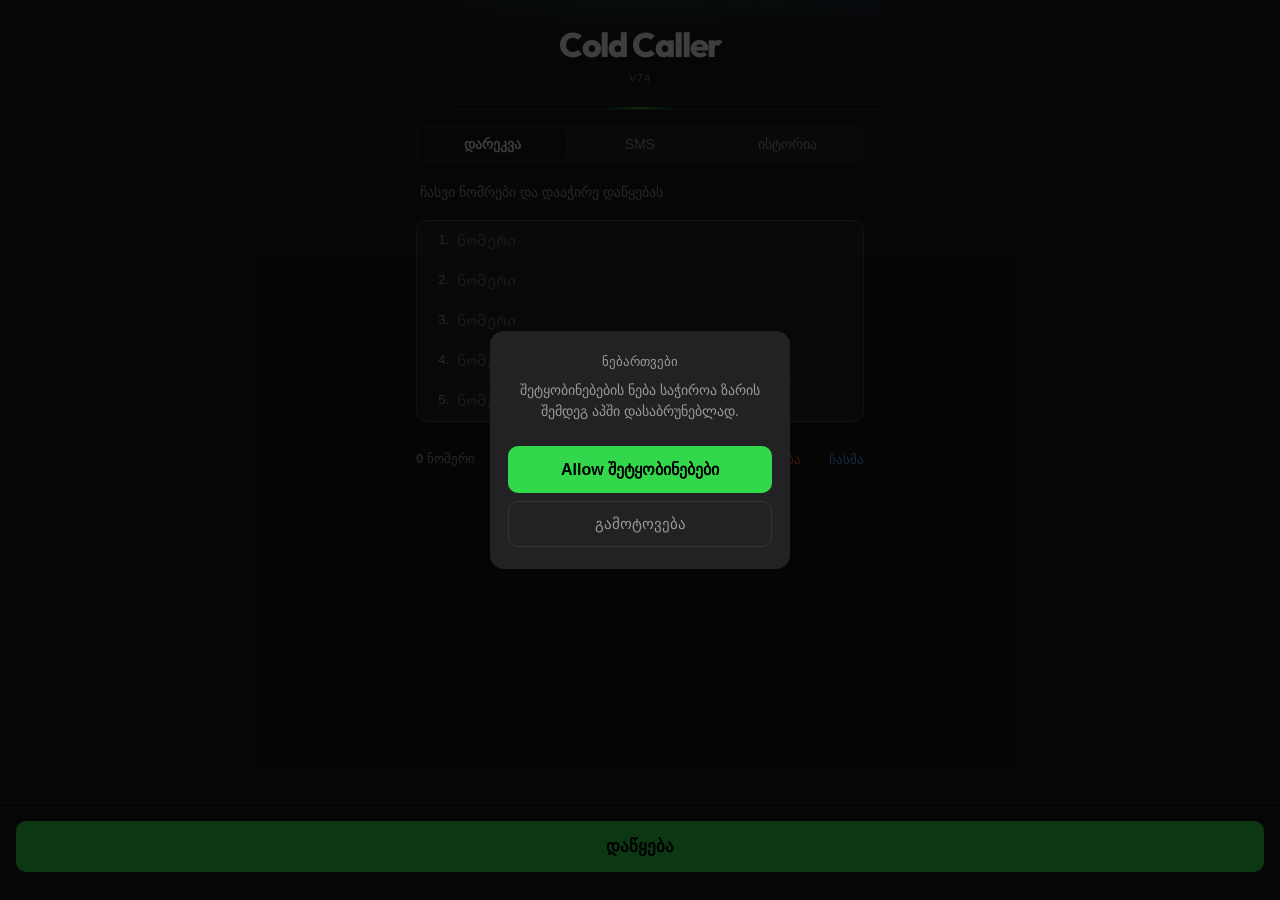
==== index.html @ 42d3f184 "deploy: c4eaaf5411cfa3db8a42b616a324d55dcad37cba" ====
<!DOCTYPE html>
<html lang="ka">
<head>
  <meta charset="UTF-8">
  <meta name="viewport" content="width=device-width, initial-scale=1, maximum-scale=1, user-scalable=no, viewport-fit=cover">
  <meta name="apple-mobile-web-app-capable" content="yes">
  <meta name="apple-mobile-web-app-status-bar-style" content="black-translucent">
  <meta name="apple-mobile-web-app-title" content="Cold Caller">
  <meta name="theme-color" content="#161618">
  <meta name="color-scheme" content="dark">
  <meta http-equiv="Cache-Control" content="no-cache, no-store, must-revalidate">
  <meta http-equiv="Pragma" content="no-cache">
  <meta http-equiv="Expires" content="0">
  <title>Cold Caller v74</title>
  <link rel="manifest" href="manifest.json">
  <link rel="apple-touch-icon" href="apple-touch-icon.png">
  <link rel="apple-touch-icon" sizes="180x180" href="icons/apple-touch-icon.png">
  <link rel="icon" type="image/png" sizes="192x192" href="icons/icon-192.png">
  <link rel="preconnect" href="https://fonts.googleapis.com">
  <link rel="preconnect" href="https://fonts.gstatic.com" crossorigin>
  <link href="https://fonts.googleapis.com/css2?family=Outfit:wght@600;700;800&display=swap" rel="stylesheet">
  <script>
    /* ავტო-განახლება: version.json-ს ამოწმებს, ახალი რომ არის — თავიდან ტვირთავს */
    window.__CC_VER = '74';
    (function () {
      function go(v) {
        try {
          var once = 'cc_tried_' + v;
          if (sessionStorage.getItem(once)) return;
          sessionStorage.setItem(once, '1');
          localStorage.setItem('cc_app_ver', v);
        } catch (e) {}
        var u = new URL(location.href);
        u.searchParams.set('v', v);
        u.searchParams.set('_', String(Date.now()));
        location.replace(u.pathname + u.search + u.hash);
      }
      function check() {
        fetch('version.json?_=' + Date.now(), { cache: 'no-store' })
          .then(function (r) { return r.json(); })
          .then(function (d) {
            if (!d || !d.v) return;
            if (d.v !== window.__CC_VER) {
              go(d.v);
              return;
            }
            try { localStorage.setItem('cc_app_ver', d.v); } catch (e) {}
            try {
              var u = new URL(location.href);
              if (u.searchParams.get('v') !== d.v) {
                u.searchParams.set('v', d.v);
                history.replaceState(null, '', u.pathname + u.search + u.hash);
              }
            } catch (e) {}
          })
          .catch(function () {});
      }
      check();
      document.addEventListener('visibilitychange', function () {
        if (document.visibilityState === 'visible') check();
      });
    })();
  </script>
  <style>
    * { box-sizing: border-box; margin: 0; padding: 0; -webkit-tap-highlight-color: transparent; }
    :root {
      --bg: #161618;
      --surface: #222224;
      --line: #333;
      --text: #ececec;
      --dim: #999;
      --blue: #4d9fff;
      --green: #32d74b;
      --red: #ff453a;
      --bar: 80px;
    }
    body {
      font-family: -apple-system, sans-serif;
      background: var(--bg);
      color: var(--text);
      font-size: 16px;
      line-height: 1.45;
      min-height: 100dvh;
    }
    .app {
      max-width: 480px;
      margin: 0 auto;
      min-height: 100dvh;
      display: flex;
      flex-direction: column;
      padding-top: env(safe-area-inset-top);
      padding-bottom: calc(var(--bar) + env(safe-area-inset-bottom) + 48px);
    }

    .brand {
      position: relative;
      overflow: hidden;
      margin: 0 0 14px;
      padding: 26px 20px 20px;
      text-align: center;
      background:
        radial-gradient(90% 70% at 50% -10%, rgba(50, 215, 75, 0.18), transparent 58%),
        radial-gradient(70% 50% at 100% 0%, rgba(77, 159, 255, 0.10), transparent 50%),
        linear-gradient(180deg, #1a1c20 0%, #161618 100%);
      border-bottom: 1px solid rgba(255, 255, 255, 0.06);
    }
    .brand::after {
      content: "";
      position: absolute;
      left: 50%;
      bottom: 0;
      width: 72px;
      height: 2px;
      transform: translateX(-50%);
      border-radius: 2px;
      background: linear-gradient(90deg, transparent, var(--green), transparent);
      opacity: 0.85;
    }
    .brand h1 {
      position: relative;
      z-index: 1;
      margin: 0;
      padding: 0;
      border: none;
      background: none;
      border-radius: 0;
      font-family: "Outfit", -apple-system, sans-serif;
      font-size: clamp(28px, 8vw, 34px);
      font-weight: 800;
      letter-spacing: -0.04em;
      line-height: 1.1;
      color: #f4f6f5;
    }
    .brand .ver {
      display: inline-block;
      margin-top: 8px;
      font-size: 11px;
      font-weight: 500;
      letter-spacing: 0.08em;
      text-transform: uppercase;
      color: rgba(236, 236, 236, 0.45);
    }

    .tabs {
      display: flex;
      margin: 0 16px 12px;
      background: var(--surface);
      border-radius: 10px;
      padding: 3px;
    }
    .tabs button {
      flex: 1;
      border: none;
      background: none;
      color: var(--dim);
      font-size: 14px;
      font-family: inherit;
      padding: 9px 4px;
      border-radius: 8px;
    }
    .tabs button.on {
      background: var(--bg);
      color: var(--text);
      font-weight: 600;
    }

    .body {
      flex: 1;
      padding: 0 16px;
      overflow-y: auto;
    }
    .page { display: none; }
    .page.on { display: block; }

    #status {
      font-size: 14px;
      color: var(--dim);
      padding: 6px 4px 10px;
      margin-bottom: 8px;
      min-height: auto;
    }
    #status.work { color: var(--green); }
    #ios-note { display: none !important; }

    textarea, input {
      width: 100%;
      background: var(--surface);
      border: 1.5px solid #4a4a50;
      border-radius: 10px;
      padding: 14px;
      color: var(--text);
      font-size: 16px;
      font-family: inherit;
    }
    textarea {
      min-height: 160px;
      line-height: 1.5;
      resize: vertical;
    }
    textarea:disabled { opacity: 0.55; }
    textarea::placeholder, input::placeholder { color: #666; }
    input:not(.num-inp) { margin-bottom: 10px; }

    .num-list {
      background: var(--surface);
      border: 1.5px solid #4a4a50;
      border-radius: 10px;
      overflow: hidden;
      margin-bottom: 16px;
    }
    .num-row {
      display: flex;
      align-items: center;
      gap: 8px;
      padding: 0 10px;
      border-bottom: 1px solid #333;
      min-height: 40px;
    }
    .num-row:last-child { border-bottom: none; }
    .num-row.on { background: #1a2a3a; border-left: 3px solid var(--blue); padding-left: 7px; }
    .num-row:focus-within {
      background: #1a2a3a;
      border-left: 3px solid var(--blue);
      padding-left: 7px;
    }
    .num-list.running .num-row { cursor: pointer; }
    .num-list.running .num-row .num-inp { pointer-events: none; }
    .num-row.called .num-inp {
      text-decoration: underline;
      text-underline-offset: 3px;
    }
    .num-mark {
      flex-shrink: 0;
      width: 22px;
      font-size: 14px;
      text-align: center;
      color: var(--dim);
    }
    .num-row.called .num-mark { color: var(--green); }
    .num-row.on .num-mark { color: var(--blue); }
    .num-row-actions {
      display: none;
      flex-shrink: 0;
      gap: 4px;
      align-items: center;
    }
    .num-row.called .num-row-actions { display: flex; }
    .num-row-actions button {
      border: none;
      border-radius: 6px;
      padding: 5px 8px;
      font-size: 11px;
      font-family: inherit;
      font-weight: 600;
      color: #fff;
      background: var(--blue);
      line-height: 1.2;
    }
    .num-row-actions button.row-wa {
      background: #25d366;
    }
    .num-row-actions button:disabled {
      opacity: 0.45;
    }
    .num-lbl {
      flex-shrink: 0;
      width: 22px;
      font-size: 13px;
      color: var(--dim);
      text-align: right;
    }
    .num-inp {
      flex: 1;
      border: none !important;
      background: transparent !important;
      padding: 10px 0 !important;
      margin: 0 !important;
      font-size: 16px;
      border-radius: 0 !important;
      font-family: ui-monospace, "SF Mono", "Menlo", "Cascadia Mono", "Roboto Mono", monospace;
      font-variant-numeric: tabular-nums;
      letter-spacing: 0.02em;
      min-width: 0;
    }
    .num-inp:disabled { opacity: 0.55; }
    .num-inp:focus { outline: none; }
    .num-inp.tap-dial {
      caret-color: transparent;
    }

    .tools {
      display: flex;
      justify-content: space-between;
      align-items: center;
      margin: 10px 0 0;
      font-size: 13px;
      color: var(--dim);
    }
    #p-dial .tools {
      margin: 0 0 40px;
      padding: 8px 0 4px;
    }
    .tools .tool-btns {
      display: flex;
      align-items: center;
      gap: 28px;
    }
    .tools .tool-btns button {
      background: none;
      border: none;
      color: var(--blue);
      font-size: 13px;
      font-family: inherit;
      padding: 6px 0;
    }
    .tools .tool-btns button.red { color: var(--red); }

    .row {
      display: flex;
      justify-content: space-between;
      align-items: center;
      padding: 14px 0;
      border-bottom: 1px solid var(--line);
      gap: 12px;
    }
    .row:last-child { border-bottom: none; }
    .row b { font-size: 15px; display: block; margin-bottom: 2px; }
    .row small { font-size: 13px; color: var(--dim); }
    .row button {
      flex-shrink: 0;
      background: var(--blue);
      color: #fff;
      border: none;
      border-radius: 8px;
      padding: 9px 14px;
      font-size: 14px;
      font-family: inherit;
    }

    .sms-hint {
      font-size: 13px;
      color: var(--dim);
      margin: 10px 0 12px;
      line-height: 1.4;
    }
    .sms-card {
      background: var(--surface);
      border: 1.5px solid #4a4a50;
      border-radius: 12px;
      padding: 14px;
      margin-bottom: 12px;
    }
    .sms-card h3 {
      font-size: 14px;
      font-weight: 600;
      margin-bottom: 10px;
      color: var(--text);
      padding-bottom: 8px;
      border-bottom: 1px solid #3a3a40;
    }
    .sms-text {
      font-size: 15px;
      line-height: 1.5;
      color: var(--text);
      background: var(--bg);
      border: 1px solid #4a4a50;
      border-radius: 10px;
      padding: 12px;
      margin-bottom: 12px;
      white-space: pre-wrap;
      word-break: break-word;
    }
    .sms-card button {
      width: 100%;
      padding: 12px;
      border: 1px solid #3a7fd4;
      border-radius: 10px;
      background: var(--blue);
      color: #fff;
      font-size: 15px;
      font-weight: 600;
      font-family: inherit;
    }
    .sms-text.long { max-height: 220px; overflow-y: auto; font-size: 14px; }

    .lang-pick {
      display: flex;
      gap: 6px;
      margin-bottom: 10px;
    }
    .lang-pick button {
      flex: 1;
      padding: 8px 4px;
      border: 1px solid #4a4a50;
      border-radius: 8px;
      background: var(--bg);
      color: var(--dim);
      font-size: 12px;
      font-family: inherit;
    }
    .lang-pick button.on {
      border-color: var(--blue);
      color: var(--text);
      background: #1a2a3a;
    }
    .send-row {
      display: flex;
      gap: 8px;
    }
    .send-row button { flex: 1; }
    .btn-wa {
      background: #25d366 !important;
      border-color: #1faa52 !important;
      color: #fff !important;
    }

    .offer-fields { margin-bottom: 12px; }
    .field-label {
      font-size: 12px;
      color: var(--dim);
      margin: 10px 0 6px;
      display: block;
    }
    .field-label:first-child { margin-top: 0; }
    .offer-fields input.field-inp {
      width: 100%;
      margin-bottom: 0;
      padding: 10px 12px;
      font-size: 15px;
    }
    .lim-pick {
      display: flex;
      flex-wrap: wrap;
      gap: 6px;
    }
    .lim-pick button {
      padding: 8px 10px;
      border: 1px solid #4a4a50;
      border-radius: 8px;
      background: var(--bg);
      color: var(--dim);
      font-size: 13px;
      font-family: inherit;
    }
    .lim-pick button.on {
      border-color: var(--blue);
      color: var(--text);
      background: #1a2a3a;
    }

    .hist {
      display: flex;
      align-items: center;
      gap: 10px;
      padding: 12px 0;
      border-bottom: 1px solid var(--line);
      font-size: 15px;
    }
    .hist-info { flex: 1; min-width: 0; }
    .hist-info .hist-num {
      font-family: ui-monospace, "SF Mono", "Menlo", "Cascadia Mono", "Roboto Mono", monospace;
      font-variant-numeric: tabular-nums;
    }
    .hist span.hist-time { display: block; font-size: 13px; color: var(--dim); margin-top: 2px; }
    .hist-actions {
      display: flex;
      flex-shrink: 0;
      gap: 4px;
    }
    .hist-actions button {
      border: none;
      border-radius: 6px;
      padding: 5px 8px;
      font-size: 11px;
      font-family: inherit;
      font-weight: 600;
      color: #fff;
      background: var(--blue);
      line-height: 1.2;
    }
    .hist-actions button.row-wa { background: #25d366; }
    .empty { text-align: center; color: var(--dim); padding: 40px 0; font-size: 14px; }

    .bar {
      position: fixed;
      left: 0; right: 0; bottom: env(safe-area-inset-bottom);
      padding: 18px 16px 28px;
      background: var(--bg);
      border-top: 1px solid var(--line);
    }
    .bar .go {
      width: 100%;
      padding: 15px;
      border: none;
      border-radius: 10px;
      background: var(--green);
      color: #000;
      font-size: 17px;
      font-weight: 600;
      font-family: inherit;
    }
    .bar .stop {
      width: 100%;
      padding: 14px;
      border: 1px solid var(--red);
      border-radius: 10px;
      background: transparent;
      color: var(--red);
      font-size: 16px;
      font-family: inherit;
    }

    .overlay {
      position: fixed; inset: 0;
      background: rgba(0,0,0,.75);
      display: flex; align-items: center; justify-content: center;
      padding: 16px; z-index: 10000;
    }
    .box {
      background: var(--surface);
      border-radius: 14px;
      padding: 22px 18px;
      width: 100%; max-width: 300px;
      text-align: center;
    }
    .box .lbl { font-size: 13px; color: var(--dim); }
    .box .num { font-size: 21px; font-weight: 700; margin: 8px 0 18px; }
    .box .go {
      width: 100%;
      margin-top: 8px;
      padding: 14px;
      border: none;
      border-radius: 10px;
      background: var(--green);
      color: #000;
      font-size: 16px;
      font-weight: 600;
      font-family: inherit;
    }
    .box .tpl-btn {
      width: 100%;
      margin-top: 8px;
      padding: 13px 12px;
      border: 1.5px solid #4a4a50;
      border-radius: 10px;
      background: var(--bg);
      color: var(--text);
      font-size: 14px;
      font-family: inherit;
      text-align: left;
    }
    .box .tpl-btn small {
      display: block;
      margin-top: 4px;
      font-size: 12px;
      color: var(--dim);
    }
    .box.tpl-picker {
      max-height: 80vh;
      overflow-y: auto;
      text-align: left;
    }
    .box.tpl-picker .num { text-align: center; font-size: 18px; margin: 6px 0 4px; }
    .box.tpl-picker .lbl { text-align: center; }
    .box.tpl-picker .channel {
      text-align: center;
      font-size: 13px;
      color: var(--blue);
      margin-bottom: 8px;
    }
    .box .go.btn-sms { background: var(--blue); color: #fff; }
    .box .go.btn-wa { background: #25d366; color: #fff; }
    .box .skip { width: 100%; margin-top: 8px; padding: 13px; border: 1px solid var(--line); border-radius: 10px; background: none; color: var(--dim); font-size: 15px; font-family: inherit; }
    .box p { font-size: 14px; color: var(--dim); margin: 8px 0 16px; line-height: 1.5; }
    .box-wide { max-width: 340px; text-align: left; }
    .box-wide .num { text-align: center; }
    .send-modal-inner { width: 100%; max-width: 420px; }
    .send-confirm-card { margin-bottom: 0; }
    .send-ask {
      font-size: 14px;
      color: var(--dim);
      margin: 0 0 12px;
      padding-bottom: 10px;
      border-bottom: 1px solid #3a3a40;
    }
    .send-to {
      font-size: 17px;
      font-weight: 700;
      padding: 12px;
      background: var(--bg);
      border: 1px solid #4a4a50;
      border-radius: 10px;
      margin-bottom: 10px;
      text-align: center;
      word-break: break-all;
    }
    .send-to.missing { color: var(--red); font-weight: 600; font-size: 15px; }
    .send-confirm-card .sms-text { margin-bottom: 12px; max-height: 260px; overflow-y: auto; }
    .send-confirm-card .send-row button {
      flex: 1;
      padding: 12px;
      border-radius: 10px;
      font-size: 15px;
      font-weight: 600;
      font-family: inherit;
      border: 1px solid #3a7fd4;
      background: var(--blue);
      color: #fff;
    }
    .send-confirm-card .btn-no {
      background: var(--bg) !important;
      border: 1px solid #4a4a50 !important;
      color: var(--dim) !important;
    }
    .send-confirm-card .send-row .btn-wa {
      background: #25d366 !important;
      border-color: #1faa52 !important;
    }
    .hide { display: none !important; }
  </style>
</head>
<body>
  <div class="app">
    <header class="brand">
      <h1>Cold Caller</h1>
      <div class="ver">v74</div>
    </header>

    <div class="tabs">
      <button class="on" data-v="dial" type="button">დარეკვა</button>
      <button data-v="sms" type="button">SMS</button>
      <button data-v="history" type="button">ისტორია</button>
    </div>

    <div class="body">
      <div id="ios-note" class="hide"></div>
      <div id="status">ჩასვი ნომრები და დააჭირე დაწყებას</div>

      <div class="page on" id="p-dial">
        <div class="num-list" id="num-list"></div>
        <div class="tools">
          <span><b id="ncount">0</b> ნომერი</span>
          <div class="tool-btns">
            <button class="red" id="clear" type="button">გასუფთავება</button>
            <button id="paste" type="button">ჩასმა</button>
          </div>
        </div>
      </div>

      <div class="page" id="p-sms">
        <input type="tel" id="sms-num" placeholder="ტელეფონის ნომერი" inputmode="tel">
        <p class="sms-hint">4 შაბლონი: პატარა SMS · არ პასუხობს · ტარიფი · სრული შეთავაზება</p>
        <div id="sms-list"></div>
      </div>

      <div class="page" id="p-history">
        <div class="tools" style="margin-bottom:8px">
          <span id="day-stats">დღეს: 0 ზარი</span>
          <button class="red" id="clr-hist" type="button" style="padding-right:0">გასუფთავება</button>
        </div>
        <div id="hist"><p class="empty">ცარიელია</p></div>
      </div>
    </div>
  </div>

  <div class="overlay hide" id="perm-modal">
    <div class="box">
      <div class="lbl">ნებართვები</div>
      <p>შეტყობინებების ნება საჭიროა ზარის შემდეგ აპში დასაბრუნებლად.</p>
      <button class="go" id="perm-allow" type="button">Allow შეტყობინებები</button>
      <button class="skip" id="perm-skip" type="button">გამოტოვება</button>
    </div>
  </div>

  <div class="bar" id="action-bar">
    <button class="go" id="start" type="button">დაწყება</button>
    <button class="stop hide" id="stop" type="button">გაჩერება</button>
  </div>

  <div class="overlay hide" id="after-call-modal">
    <div class="box">
      <div class="lbl">გადავიდეთ შემდეგზე?</div>
      <div class="num" id="after-call-num"></div>
      <p id="after-call-note"></p>
      <button class="go" id="after-call-next" type="button">დიახ, შემდეგი</button>
      <button class="skip" id="after-call-done" type="button">არა</button>
    </div>
  </div>

  <div class="overlay hide" id="tpl-picker-modal">
    <div class="box tpl-picker">
      <div class="lbl">აირჩიე შაბლონი</div>
      <div class="num" id="tpl-picker-num"></div>
      <div class="channel" id="tpl-picker-channel">SMS</div>
      <button type="button" class="tpl-btn" data-tpl="intro-ka">პატარა SMS<small>ქართული</small></button>
      <button type="button" class="tpl-btn" data-tpl="intro-en">პატარა SMS<small>ინგლისური</small></button>
      <button type="button" class="tpl-btn" data-tpl="intro-both">პატარა SMS<small>ორივე</small></button>
      <button type="button" class="tpl-btn" data-tpl="noanswer">არ პასუხობს</button>
      <button type="button" class="tpl-btn" data-tpl="tariff">ტარიფის დაანგარიშება</button>
      <button type="button" class="tpl-btn" data-tpl="aldagi">სრული შეთავაზება</button>
      <button type="button" class="skip" id="tpl-picker-cancel">გაუქმება</button>
    </div>
  </div>

  <div class="overlay hide" id="send-modal">
    <div class="send-modal-inner">
      <div class="sms-card send-confirm-card">
        <h3 id="send-title">გაგზავნა</h3>
        <p class="send-ask">ნამდვილად გსურთ ამ ნომერზე გაგზავნა?</p>
        <span class="field-label">ნომერი</span>
        <div class="send-to" id="send-num"></div>
        <span class="field-label">ტექსტი</span>
        <div class="sms-text" id="send-preview"></div>
        <div class="send-row">
          <button type="button" class="btn-no" id="send-cancel">არა</button>
          <button type="button" id="send-go">დიახ, SMS</button>
        </div>
      </div>
    </div>
  </div>

  <script>
    const INTRO_KA = 'ალექსანდრე ქორჩაშვილი გწერთ სადაზღვეო კომპანია ალდაგიდან. მოინიშნეთ ეს ნომერი და დამიკავშირდით ნებისმიერ კითხვით.';
    const INTRO_EN = 'Aleksandre Korchashvili is writing to you from Aldagi Insurance. Please save this number and contact me if you have any questions.';

    const ALDAGI_HEAD = `რისკები:
ავტოსაგზაო შემთხვევა
ხანძარი | აფეთქება
ვანდალიზმი | ქურდობა | ძარცვა | ყაჩაღობა
სტიქიური მოვლენები
საგნის ვარდნა
დაზიანება დაუდგენელ ვითარებაში
საქარე მინის დაზიანება

დამატებითი რისკები: ორმოში ჩარტყმა, გარეგანი დაზიანება (მოიცავს ყველაფერს რაც ადამიანის ძალით არ არის გამოწვეული)
ტვირთად გადაადგილების დროს დაზიანება.`;

    const ALDAGI_REPLACEMENT = `+ ჩანაცვლების სერვისიც შეგვიძლია მოვნიშნოთ (თუ დაგიზიანდებათ ავტომობილი სხვა ავტომობილით ჩაგინაცვლებთ ავტომობილს ჩვენი კომპანია სანამ თქვენი ავტომობილი შეკეთდება)`;

    const ALDAGI_NEGLIGENCE = `+ უხეში გაუფრთხილებაც თუ მოვნიშნავთ — თუ წითელზე გაივლით ან bus line-ში ან საპირისპირო ზოლში გადახვალთ, ამ შემთხვევაშიც ანაზღაურდება ზიანი`;

    const ALDAGI_BENEFITS = `ბენეფიტები:
ავტოასისტანსის (საწვავის მიტანა, საბურავის შეცვლა, დაბერვა, დაქოქვაში დახმარება) და ევაკუატორის სერვისი უფასოდ საქართველოს 7 დიდ ქალაქში: თბილისი, თელავი, გორი, ქუთაისი, ბათუმი, ფოთი და ზუგდიდი

საჩუქრები:
1. საწვავის ფასდაკლება 20 თთრი
2. 25%-იანი ფასდაკლება "ამბოლში"
3. 20% ფასდაკლება "დელფი მოტორსში" ავტოდითეილინგ მომსახურებაზე
4. 10%-იანი ფასდაკლება ქონების დაზღვევაზე

დეტალურად: https://aldagi.ge/individual/auto-insurance`;

    const OFFER_LIMITS = {
      third: ['5000$', '10000$', '25000$', '50000$'],
      health: ['20000$', '40000$', '100000$']
    };
    const offerPick = { third: '10000$', health: '20000$' };

    const TARIFF_MSG = `გამარჯობა, ალექსანდრე ქორჩაშვილი გწერთ სადაზღვეო კომპანია ალდაგიდან.

ეს მონაცემებია საჭირო ტარიფის დასათვლელად:

1) ავტომობილის მარკა მოდელი
2) გამოშვების წელი
3) ავტომობილს საშუალო საბაზრო ღირებულება
4) მფლობელის ასაკი
5) ყველაზე პატარა მძღოლის ასაკი თქვენს ავტომობილზე
6) რამდენიხანია რაც გყავთ ავტომობილი
7) ძრავის მოცულობა
8) რამდენი ხანია რაც მართვის გამოცდილება გაქვთ`;

    const NO_ANSWER_MSG = `გამარჯობა, ავტომობილის დაზღვევასთან დაკავშირებით გირეკავდით, სადაზღვეო კომპანია ალდაგიდან თუ დაინტერესდებით ამ ნომერზე დამიკავშირდით.`;

    const langPick = { intro: 'ka' };
    const S = { q: [], i: 0, run: false, wait: false, last: '', called: {}, smsManual: false };
    const pendingSend = { num: '', msg: '', type: 'sms' };
    const pendingTpl = { num: '', type: 'sms' };
    let rowTapTimer = null;
    let rowTapLast = { t: 0, row: null };
    /** tel: სესია — Cancel = ✓ არა; ნამდვილი ზარი = ✓ */
    let dialWatch = null;
    const DIAL_MIN_AWAY_MS = 400;
    const DIAL_CANCEL_MAX_MS = 2000;

    const $ = id => document.getElementById(id);
    const st = $('status');

    function setStatus(t, work) {
      st.textContent = t;
      st.classList.toggle('work', !!work);
    }

    function goTab(v) {
      document.querySelectorAll('.tabs button').forEach(x => x.classList.toggle('on', x.dataset.v === v));
      document.querySelectorAll('.page').forEach(x => x.classList.remove('on'));
      $('p-' + v).classList.add('on');
      $('action-bar').classList.toggle('hide', v !== 'dial');
      // SMS ტაბზე — გალურჯებული / მიმდინარე ნომერი
      if (v === 'sms') fillSmsTarget();
    }

    const NUM_ROWS_START = 5;

    function getNumInputs() {
      return [...$('num-list').querySelectorAll('.num-inp')];
    }

    function getNumsRaw() {
      return getNumInputs().map(i => i.value.trim()).filter(Boolean);
    }

    function getNumsText() {
      return getNumsRaw().join('\n');
    }

    /** 577920471 → 577 92 04 71 (ჯერ 3, მერე ორ-ორი) */
    function formatPhoneDisplay(raw) {
      const s = String(raw || '').trim();
      if (!s) return '';
      const hasPlus = s.startsWith('+');
      let digits = s.replace(/\D/g, '');
      let prefix = '';
      if (digits.startsWith('995') && digits.length > 9) {
        prefix = (hasPlus ? '+' : '') + '995 ';
        digits = digits.slice(3);
      } else if (hasPlus) {
        prefix = '+';
      }
      if (!digits) return prefix.trim();
      let out = digits.slice(0, 3);
      for (let i = 3; i < digits.length; i += 2) {
        out += ' ' + digits.slice(i, i + 2);
      }
      return prefix + out;
    }

    function setNumsFromList(nums) {
      const needed = nums.length ? Math.max(NUM_ROWS_START, nums.length + 1) : NUM_ROWS_START;
      renderNumRows(needed);
      getNumInputs().forEach((inp, i) => { inp.value = nums[i] ? formatPhoneDisplay(nums[i]) : ''; });
      onNumsChange();
    }

    function renderNumRows(count, focusIdx) {
      const list = $('num-list');
      const cur = getNumInputs().map(i => i.value);
      const activeIdx = focusIdx ?? getNumInputs().findIndex(i => i === document.activeElement);
      list.innerHTML = '';
      for (let i = 0; i < count; i++) {
        const row = document.createElement('div');
        row.className = 'num-row';
        row.innerHTML = `<span class="num-lbl">${i + 1}.</span><input class="num-inp" type="tel" inputmode="tel" autocomplete="off" spellcheck="false" placeholder="ნომერი"><span class="num-row-actions"><button type="button" class="row-sms" data-row-send="sms">SMS</button><button type="button" class="row-wa" data-row-send="wa">WA</button></span><span class="num-mark"></span>`;
        const inp = row.querySelector('.num-inp');
        inp.value = cur[i] || '';
        list.appendChild(row);
      }
      if (activeIdx >= 0) getNumInputs()[activeIdx]?.focus();
      markNumRows();
    }

    function normNum(n) {
      return tel((n || '').trim().replace(/[\s\-()]/g, ''));
    }

    function markNumRows() {
      $('num-list').querySelectorAll('.num-row').forEach(row => {
        const inp = row.querySelector('.num-inp');
        const val = inp?.value || '';
        const mark = row.querySelector('.num-mark');
        // ცარიელ ხაზს → / ✓ არ უნდა ჰქონდეს
        if (!localDigitCount(val)) {
          row.classList.remove('on', 'called');
          if (mark) mark.textContent = '';
          return;
        }
        const st = S.called[normNum(val)];
        row.classList.toggle('on', st === 'active');
        row.classList.toggle('called', st === 'called');
        if (mark) mark.textContent = st === 'called' ? '✓' : st === 'active' ? '→' : '';
      });
    }

    function addNextRow(focusIdx) {
      renderNumRows(getNumInputs().length + 1, focusIdx);
    }

    function maybeAddRowOnInput(inp) {
      const inputs = getNumInputs();
      const i = inputs.indexOf(inp);
      if (i === inputs.length - 1 && inp.value.trim()) addNextRow(i);
    }

    function setNumsDisabled(on) {
      getNumInputs().forEach(i => { i.disabled = on; });
      $('num-list').classList.toggle('running', !!on);
    }

    function clearActiveMarks() {
      Object.keys(S.called).forEach(k => {
        if (S.called[k] === 'active') delete S.called[k];
      });
    }

    function highlightNumRow(idx) {
      clearActiveMarks();
      if (S.run && idx >= 0 && S.q[idx]) {
        S.called[normNum(S.q[idx])] = 'active';
        // გალურჯებულზე თითი → SMS-იც იმაზე (ხელით ჩაწერილი აღარ რჩება)
        S.smsManual = false;
        setLastCalled(S.q[idx]);
      }
      markNumRows();
    }

    /** დაწყების შემდეგ ნომერზე თითი → ლურჯი + იქიდან გაგრძელება */
    function jumpToNumberAndContinue(raw) {
      const n = tel(raw);
      if (localDigitCount(n) < 9) return;
      S.q = parse(getNumsText());
      const idx = S.q.findIndex(x => normNum(x) === normNum(n));
      if (idx < 0) return;

      $('after-call-modal').classList.add('hide');
      S.wait = false;
      S.run = true;
      S.i = idx;
      $('start').classList.add('hide');
      $('stop').classList.remove('hide');
      setNumsDisabled(true);
      highlightNumRow(idx);
      saveSession();
      call();
    }

    function onNumsChange() {
      count();
      syncFromDial();
      pruneCalledToList();
      saveNums();
      saveSession();
      updateStartBtn();
    }

    function filterPhoneInput(inp) {
      const start = inp.selectionStart ?? inp.value.length;
      const digitsBefore = inp.value.slice(0, start).replace(/\D/g, '').length;
      const next = formatPhoneDisplay(inp.value.replace(/[^\d+]/g, ''));
      inp.value = next;
      let pos = 0, seen = 0;
      while (pos < next.length && seen < digitsBefore) {
        if (/\d/.test(next[pos])) seen++;
        pos++;
      }
      try { inp.setSelectionRange(pos, pos); } catch {}
    }

    /** ადგილობრივი მობილურის სიგრძე: 577 92 04 71 → 9 ციფრი */
    function localDigitCount(val) {
      let d = String(val || '').replace(/\D/g, '');
      if (d.startsWith('995') && d.length > 9) d = d.slice(3);
      return d.length;
    }

    function focusNextRow(inp) {
      const inputs = getNumInputs();
      const i = inputs.indexOf(inp);
      if (i < 0) return;
      if (i >= inputs.length - 1) addNextRow(i);
      getNumInputs()[i + 1]?.focus();
    }

    /** ცარიელ ხაზზე Backspace → წინა ხაზზე ასვლა და იქიდან წაშლა */
    function focusPrevRow(inp) {
      const inputs = getNumInputs();
      const i = inputs.indexOf(inp);
      if (i <= 0) return false;
      const prev = inputs[i - 1];
      prev.focus();
      const len = prev.value.length;
      try { prev.setSelectionRange(len, len); } catch {}
      return true;
    }

    function initNumList() {
      renderNumRows(NUM_ROWS_START);
      $('num-list').addEventListener('input', e => {
        const inp = e.target.closest('.num-inp');
        if (!inp) return;
        const before = localDigitCount(inp.dataset.prev || '');
        filterPhoneInput(inp);
        const after = localDigitCount(inp.value);
        inp.dataset.prev = inp.value;
        maybeAddRowOnInput(inp);
        if (before < 9 && after >= 9) focusNextRow(inp);
        onNumsChange();
      });
      $('num-list').addEventListener('keydown', e => {
        const inp = e.target.closest('.num-inp');
        if (!inp) return;

        if (e.key === 'Enter') {
          e.preventDefault();
          focusNextRow(inp);
          return;
        }

        if (e.key === 'Backspace') {
          const empty = !inp.value.trim();
          const atStart = (inp.selectionStart ?? 0) === 0 && (inp.selectionEnd ?? 0) === 0;
          if (empty && atStart) {
            e.preventDefault();
            focusPrevRow(inp);
          }
        }
      });
      $('num-list').addEventListener('click', e => {
        const sendBtn = e.target.closest('[data-row-send]');
        if (sendBtn) {
          e.preventDefault();
          e.stopPropagation();
          const row = sendBtn.closest('.num-row');
          const inp = row?.querySelector('.num-inp');
          const num = tel(inp?.value || '');
          if (!num) return;
          const type = sendBtn.dataset.rowSend;
          showTemplatePicker(num, type);
          return;
        }

        const row = e.target.closest('.num-row');
        if (!row) return;
        const inp = row.querySelector('.num-inp');
        if (!inp || localDigitCount(inp.value) < 9) return;

        const now = Date.now();
        const isDouble = rowTapLast.row === row && (now - rowTapLast.t) < 350;
        rowTapLast = { t: now, row };

        // ორჯერ დაჭერა → ისარი (→) აქ + იქიდან რეკვა
        if (isDouble) {
          clearTimeout(rowTapTimer);
          rowTapTimer = null;
          e.preventDefault();
          jumpToNumberAndContinue(inp.value);
          return;
        }

        // სესია მიმდინარეა: ერთი თითიც იგივეა (გაგრძელება იქიდან)
        if (S.run) {
          clearTimeout(rowTapTimer);
          e.preventDefault();
          jumpToNumberAndContinue(inp.value);
          return;
        }

        // რიგის ნომერზე (1. 2.) — რედაქტირება
        const lbl = e.target.closest('.num-lbl');
        if (lbl) {
          inp.focus();
          return;
        }

        // უქმი რეჟიმი: ერთი დაჭერა (ორჯერის შემოწმების შემდეგ) → Call
        if (!e.target.closest('.num-inp')) return;
        if (document.activeElement === inp) return;
        e.preventDefault();
        clearTimeout(rowTapTimer);
        rowTapTimer = setTimeout(() => {
          rowTapTimer = null;
          inp.blur();
          dialFromList(inp.value);
        }, 320);
      });
    }

    function firstNumFromText() {
      const parsed = parse(getNumsText());
      if (parsed[0]) return parsed[0];
      return getNumsRaw()[0] || '';
    }

    function getDialNum() {
      if (S.run && S.q[S.i]) return S.q[S.i];
      const fromText = firstNumFromText();
      if (fromText) return fromText;
      return S.last || '';
    }

    /** გალურჯებული → თუ არა ბოლო დარეკილი → თუ არა პირველი სიიდან */
    function getBlueOrActiveNumber() {
      if (S.run && S.q[S.i]) return S.q[S.i];
      for (const [num, st] of Object.entries(S.called)) {
        if (st === 'active') return num;
      }
      return '';
    }

    function fillSmsTarget() {
      // თუ SMS გრაფაში ხელით ჩაწერა/შეცვლა — ნუ გადააწერ
      if (S.smsManual) return;
      const n = getBlueOrActiveNumber() || S.last || firstNumFromText() || '';
      $('sms-num').value = n ? formatPhoneDisplay(n) : '';
    }

    /** SMS/WA: ჯერ გრაფა (რაც ჩაწერე), მერე ლურჯი / ბოლო */
    function getPhone() {
      const fromField = tel($('sms-num').value || '');
      if (fromField.replace(/\D/g, '').length >= 9) return fromField;
      if (S.smsManual) return fromField; // ხელით ცარიელი/არასრული — იმასვე გამოიყენე
      return tel(getBlueOrActiveNumber() || S.last || '');
    }

    function setLastCalled(n) {
      const v = tel(n || '');
      if (!v) return;
      S.last = v;
      if (!S.smsManual) {
        $('sms-num').value = formatPhoneDisplay(v);
      }
    }

    function syncFromDial() {
      fillSmsTarget();
    }

    function syncSmsNum(n) {
      const v = (n || '').trim();
      if (!v) {
        S.last = '';
        S.smsManual = false;
        $('sms-num').value = '';
        return;
      }
      if (!S.smsManual) {
        $('sms-num').value = formatPhoneDisplay(v);
      }
    }

    document.querySelectorAll('.tabs button').forEach(b => b.onclick = () => goTab(b.dataset.v));

    $('sms-num').addEventListener('input', () => {
      filterPhoneInput($('sms-num'));
      S.smsManual = true;
      const t = tel($('sms-num').value);
      if (localDigitCount(t) >= 9) S.last = t;
    });

    function parse(t) {
      return t.split(/[\n,;]+/).map(n => n.trim().replace(/[\s\-()]/g, ''))
        .filter(n => n.replace(/\D/g, '').length >= 9)
        .filter((n, i, a) => a.indexOf(n) === i);
    }
    function tel(n) { return n.replace(/[^\d+]/g, ''); }
    function count() { $('ncount').textContent = parse(getNumsText()).length; }

    const SESSION_KEY = 'cc_session';

    function loadSession() {
      try { return JSON.parse(localStorage.getItem(SESSION_KEY) || 'null'); } catch { return null; }
    }
    function saveSession() {
      const called = {};
      Object.keys(S.called).forEach(k => {
        if (S.called[k] === 'called') called[k] = 'called';
      });
      try {
        localStorage.setItem(SESSION_KEY, JSON.stringify({
          i: S.i,
          called,
          updated: Date.now()
        }));
      } catch {}
    }
    function clearSession() {
      try { localStorage.removeItem(SESSION_KEY); } catch {}
    }
    function restoreSession() {
      const sess = loadSession();
      if (!sess || !sess.called) return;
      S.called = { ...sess.called };
      if (typeof sess.i === 'number' && sess.i >= 0) S.i = sess.i;
    }
    function pruneCalledToList() {
      const keys = new Set(parse(getNumsText()).map(normNum));
      Object.keys(S.called).forEach(k => {
        if (!keys.has(k)) delete S.called[k];
      });
    }
    function calledCountInList(q) {
      return (q || []).filter(n => S.called[normNum(n)] === 'called').length;
    }
    function updateStartBtn() {
      if (S.run) return;
      const q = parse(getNumsText());
      const done = calledCountInList(q);
      if (q.length && done > 0 && done < q.length) {
        $('start').textContent = `განაგრძე (${done}/${q.length})`;
      } else {
        $('start').textContent = 'დაწყება';
      }
    }

    function hist() {
      try { return JSON.parse(localStorage.getItem('hist') || '[]'); } catch { return []; }
    }
    function todayCallCount() {
      const start = new Date();
      start.setHours(0, 0, 0, 0);
      const t0 = start.getTime();
      return hist().filter(x => typeof x.ts === 'number' && x.ts >= t0).length;
    }
    function addHist(num) {
      const h = hist();
      h.unshift({
        num,
        t: new Date().toLocaleString('ka-GE', { hour: '2-digit', minute: '2-digit' }),
        ts: Date.now()
      });
      localStorage.setItem('hist', JSON.stringify(h.slice(0, 50)));
      showHist();
    }
    function showHist() {
      const h = hist();
      const dayEl = $('day-stats');
      if (dayEl) dayEl.textContent = `დღეს: ${todayCallCount()} ზარი`;
      $('hist').innerHTML = h.length
        ? h.map(x => {
            const raw = tel(x.num || '');
            return `<div class="hist" data-num="${raw}">
              <div class="hist-info">
                <div class="hist-num">${formatPhoneDisplay(x.num)}</div>
                <span class="hist-time">${x.t || ''}</span>
              </div>
              <span class="hist-actions">
                <button type="button" class="row-sms" data-hist-send="sms">SMS</button>
                <button type="button" class="row-wa" data-hist-send="wa">WA</button>
              </span>
            </div>`;
          }).join('')
        : '<p class="empty">ცარიელია</p>';
    }

    function call() {
      if (!S.run || S.i >= S.q.length) { done(); return; }
      S.wait = true;
      highlightNumRow(S.i);
      setStatus('');
      beginDialWatch();
      dial(S.q[S.i]);
    }

    function beginDialWatch() {
      dialWatch = { i: S.i, startedAt: Date.now(), leftAt: 0 };
    }

    function noteDialLeftApp() {
      if (!dialWatch || dialWatch.leftAt) return;
      dialWatch.leftAt = Date.now();
    }

    function onAppVisible() {
      if (!S.run || !dialWatch) return;

      // აპი ნამდვილად გავიდა Phone-ზე → ✓
      if (dialWatch.leftAt) {
        const away = Date.now() - dialWatch.leftAt;
        if (away < DIAL_MIN_AWAY_MS) {
          // Call/Cancel sheet-ის მოკლე flicker
          dialWatch.leftAt = 0;
          return;
        }
        S.i = dialWatch.i;
        dialWatch = null;
        S.wait = true;
        finishCall();
        return;
      }

      // hidden არ მოხდა (ხშირია iOS-ზე):
      // სწრაფი დაბრუნება = Cancel → ✓ არა
      // დიდხანს გასვლა = ზარი მოხდა → ✓
      const elapsed = Date.now() - dialWatch.startedAt;
      if (elapsed < DIAL_CANCEL_MAX_MS) {
        dialWatch = null;
        S.wait = false;
        highlightNumRow(S.i);
        return;
      }
      S.i = dialWatch.i;
      dialWatch = null;
      S.wait = true;
      finishCall();
    }

    /** იხსნის iOS Call / Cancel ფანჯარას */
    function dial(n) {
      const raw = tel(n);
      if (!raw) return;
      location.href = 'tel:' + raw;
    }

    /** ლისტიდან ერთი ნომერი — ჯერ Call/Cancel, მერე დარეკვა */
    function dialFromList(raw) {
      const n = tel(raw);
      if (localDigitCount(n) < 9) return;
      setLastCalled(n);
      setStatus('');
      dial(n);
    }

    function start() {
      S.q = parse(getNumsText());
      if (!S.q.length) { setStatus('შეიყვანე ნომერი'); return; }

      const done = calledCountInList(S.q);
      if (done === 0 || done >= S.q.length) {
        S.called = {};
        S.i = 0;
      } else {
        const sess = loadSession();
        let i = (sess && typeof sess.i === 'number') ? sess.i : 0;
        if (i < 0 || i > S.q.length) i = 0;
        while (i < S.q.length && S.called[normNum(S.q[i])] === 'called') i++;
        if (i >= S.q.length) {
          S.called = {};
          S.i = 0;
        } else {
          S.i = i;
        }
      }

      S.run = true;
      $('start').classList.add('hide');
      $('stop').classList.remove('hide');
      setNumsDisabled(true);
      highlightNumRow(S.i);
      saveNums();
      saveSession();
      call();
    }

    function applyPaste(pasted) {
      if (!pasted) return;
      const existing = getNumsRaw();
      const incoming = String(pasted).split(/[\n,;\t]+/).map(l => l.trim()).filter(Boolean);
      const cleaned = [];
      const seen = new Set();
      for (const raw of [...existing, ...incoming]) {
        const n = tel(raw);
        if (localDigitCount(n) < 9) continue;
        const key = normNum(n);
        if (seen.has(key)) continue;
        seen.add(key);
        cleaned.push(formatPhoneDisplay(n));
      }
      const rows = Math.max(NUM_ROWS_START, cleaned.length + 1);
      renderNumRows(rows);
      getNumInputs().forEach((inp, i) => { inp.value = cleaned[i] || ''; });
      onNumsChange();
      setStatus(cleaned.length ? `ჩასმულია · ${cleaned.length} ნომერი` : 'ნომერი ვერ მოიძებნა');
    }

    function finishCall() {
      if (!S.run || !S.wait) return;
      dialWatch = null;
      S.wait = false;
      const n = S.q[S.i];
      S.called[normNum(n)] = 'called';
      markNumRows();
      setLastCalled(n);
      addHist(n);
      setStatus('');
      S.i++;
      saveSession();
      if (S.run) showAfterCall(n);
    }

    function goNextCall() {
      $('after-call-modal').classList.add('hide');
      if (S.run && S.i < S.q.length) call();
      else done();
    }

    function reset() {
      $('start').classList.remove('hide');
      $('stop').classList.add('hide');
      setNumsDisabled(false);
      markNumRows();
      $('after-call-modal').classList.add('hide');
      $('time-modal').classList.add('hide');
    }

    function done() {
      dialWatch = null;
      S.run = false; S.wait = false;
      reset();
      syncFromDial();
      saveSession();
      updateStartBtn();
      setStatus('დასრულდა ✓');
    }

    function stopAll() {
      dialWatch = null;
      S.run = false; S.wait = false;
      reset();
      saveSession();
      updateStartBtn();
      const q = parse(getNumsText());
      const doneN = calledCountInList(q);
      setStatus(doneN > 0 && doneN < q.length
        ? `გაჩერებულია · განაგრძე ${doneN}/${q.length}-დან`
        : 'გაჩერებულია');
    }

    function introMsg(lang) {
      if (lang === 'en') return INTRO_EN;
      if (lang === 'both') return INTRO_KA + '\n\n' + INTRO_EN;
      return INTRO_KA;
    }

    function sendSmsTo(num, msg) {
      location.href = 'sms:' + num + '?body=' + encodeURIComponent(msg);
    }

    function sendWaTo(num, msg) {
      let n = String(num || '').replace(/\D/g, '');
      if (n.length === 9 && n.startsWith('5')) n = '995' + n;
      location.href = 'https://wa.me/' + n + '?text=' + encodeURIComponent(msg);
    }

    function showTemplatePicker(num, type) {
      pendingTpl.num = tel(num || '');
      pendingTpl.type = type === 'wa' ? 'wa' : 'sms';
      $('tpl-picker-num').textContent = formatPhoneDisplay(num);
      $('tpl-picker-channel').textContent = type === 'wa' ? 'WhatsApp' : 'SMS';
      $('tpl-picker-modal').classList.remove('hide');
      document.body.style.overflow = 'hidden';
    }

    function hideTemplatePicker() {
      $('tpl-picker-modal').classList.add('hide');
      document.body.style.overflow = '';
    }

    function pickTemplate(tpl) {
      const num = pendingTpl.num;
      const type = pendingTpl.type;
      let msg = '';
      let title = '';
      if (tpl === 'intro-ka') { msg = introMsg('ka'); title = 'პატარა SMS (ქართული)'; }
      else if (tpl === 'intro-en') { msg = introMsg('en'); title = 'პატარა SMS (ინგლისური)'; }
      else if (tpl === 'intro-both') { msg = introMsg('both'); title = 'პატარა SMS (ორივე)'; }
      else if (tpl === 'noanswer') { msg = NO_ANSWER_MSG; title = 'არ პასუხობს'; }
      else if (tpl === 'tariff') { msg = TARIFF_MSG; title = 'ტარიფის დაანგარიშება'; }
      else if (tpl === 'aldagi') { msg = buildAldagiMsg(); title = 'სრული შეთავაზება'; }
      else return;
      hideTemplatePicker();
      showSendConfirm(num, msg, type, title);
    }

    function showSendConfirm(num, msg, type, title) {
      pendingSend.num = num ? tel(num) : '';
      pendingSend.msg = msg;
      pendingSend.type = type;
      $('send-title').textContent = title || 'გაგზავნა';
      const numEl = $('send-num');
      if (num) {
        numEl.textContent = formatPhoneDisplay(num);
        numEl.classList.remove('missing');
      } else {
        numEl.textContent = 'ნომერი არ არის — შეიყვანე ზემოთ';
        numEl.classList.add('missing');
      }
      $('send-preview').textContent = msg;
      const btn = $('send-go');
      btn.textContent = type === 'wa' ? 'დიახ, WhatsApp' : 'დიახ, SMS';
      btn.className = type === 'wa' ? 'btn-wa' : '';
      $('send-modal').classList.remove('hide');
      document.body.style.overflow = 'hidden';
    }

    function closeSendModal() {
      $('send-modal').classList.add('hide');
      document.body.style.overflow = '';
    }

    function confirmSend() {
      if (!pendingSend.num) {
        $('send-num').textContent = 'შეიყვანე ტელეფონის ნომერი!';
        $('send-num').classList.add('missing');
        return;
      }
      const num = pendingSend.num;
      const msg = pendingSend.msg;
      const type = pendingSend.type;
      closeSendModal();
      if (type === 'wa') sendWaTo(num, msg);
      else sendSmsTo(num, msg);
    }

    function openSendFromBtn(btn) {
      const card = btn.closest('.sms-card');
      const title = card?.querySelector('h3')?.textContent || 'გაგზავნა';
      const n = getPhone();
      const action = btn.dataset.send;
      if (action === 'intro-sms') showSendConfirm(n, introMsg(langPick.intro), 'sms', title);
      else if (action === 'noanswer-sms') showSendConfirm(n, NO_ANSWER_MSG, 'sms', title);
      else if (action === 'noanswer-wa') showSendConfirm(n, NO_ANSWER_MSG, 'wa', title);
      else if (action === 'tariff-sms') showSendConfirm(n, TARIFF_MSG, 'sms', title);
      else if (action === 'tariff-wa') showSendConfirm(n, TARIFF_MSG, 'wa', title);
      else if (action === 'aldagi-sms') showSendConfirm(n, buildAldagiMsg(), 'sms', title);
      else if (action === 'aldagi-wa') showSendConfirm(n, buildAldagiMsg(), 'wa', title);
    }

    function showAfterCall(n) {
      const hasNext = S.run && S.i < S.q.length;
      const next = hasNext ? S.q[S.i] : n;
      $('after-call-num').textContent = formatPhoneDisplay(next);
      $('after-call-num').dataset.raw = tel(next);
      $('after-call-note').textContent = '';
      $('after-call-note').classList.add('hide');
      $('after-call-next').classList.toggle('hide', !hasNext);
      $('after-call-done').classList.toggle('hide', false);
      if (hasNext) $('after-call-next').textContent = `დიახ, შემდეგი (${S.i + 1}/${S.q.length})`;
      else $('after-call-next').classList.add('hide');
      $('after-call-modal').classList.remove('hide');
    }

    function renderSmsList() {
      let html = `
        <div class="sms-card" data-id="intro">
          <h3>პატარა SMS-ის დატოვება</h3>
          <div class="lang-pick">
            <button type="button" class="on" data-lang="ka">ქართული</button>
            <button type="button" data-lang="en">ინგლისური</button>
            <button type="button" data-lang="both">ორივე</button>
          </div>
          <div class="sms-text" id="intro-preview">${introMsg('ka')}</div>
          <button type="button" data-send="intro-sms">გაგზავნა SMS</button>
        </div>
        <div class="sms-card" data-id="noanswer">
          <h3>არ პასუხობს</h3>
          <div class="sms-text">${NO_ANSWER_MSG.replace(/</g, '&lt;')}</div>
          <div class="send-row">
            <button type="button" data-send="noanswer-sms">SMS</button>
            <button type="button" class="btn-wa" data-send="noanswer-wa">WhatsApp</button>
          </div>
        </div>
        <div class="sms-card" data-id="tariff">
          <h3>ტარიფის დაანგარიშება</h3>
          <div class="sms-text">${TARIFF_MSG.replace(/</g, '&lt;')}</div>
          <div class="send-row">
            <button type="button" data-send="tariff-sms">SMS</button>
            <button type="button" class="btn-wa" data-send="tariff-wa">WhatsApp</button>
          </div>
        </div>
        <div class="sms-card" data-id="aldagi">
          <h3>სრული შეთავაზება</h3>
          <div class="offer-fields">
            <span class="field-label">ტარიფი ($)</span>
            <input class="field-inp" id="offer-tariff" type="text" inputmode="decimal" placeholder="მაგ: 150$">
            <span class="field-label">ავტომობილი ($)</span>
            <input class="field-inp" id="offer-car" type="text" inputmode="decimal" placeholder="მაგ: 10000$">
            <span class="field-label">მესამე პირი</span>
            <div class="lim-pick" id="offer-third">
              ${OFFER_LIMITS.third.map(v => `<button type="button" data-k="third" data-val="${v}" class="${v === offerPick.third ? 'on' : ''}">${v}</button>`).join('')}
            </div>
            <span class="field-label">მძღოლისა და მგზავრების ჯანმრთელობა</span>
            <div class="lim-pick" id="offer-health">
              ${OFFER_LIMITS.health.map(v => `<button type="button" data-k="health" data-val="${v}" class="${v === offerPick.health ? 'on' : ''}">${v}</button>`).join('')}
            </div>
          </div>
          <div class="sms-text long" id="aldagi-preview"></div>
          <div class="send-row">
            <button type="button" data-send="aldagi-sms">SMS</button>
            <button type="button" class="btn-wa" data-send="aldagi-wa">WhatsApp</button>
          </div>
        </div>`;

      $('sms-list').innerHTML = html;
      updateAldagiPreview();
    }

    function formatUsd(val) {
      const v = val.trim();
      if (!v) return '—';
      if (v.includes('$')) return v;
      return v + '$';
    }

    function parseUsdAmount(val) {
      const n = parseFloat(String(val || '').replace(/[^\d.]/g, ''));
      return Number.isFinite(n) ? n : 0;
    }

    function buildAldagiExtras(carRaw) {
      const car = parseUsdAmount(carRaw);
      const lines = [];
      if (car >= 10000) lines.push(ALDAGI_REPLACEMENT);
      if (car >= 20000) lines.push(ALDAGI_NEGLIGENCE);
      return lines.length ? lines.join('\n\n') + '\n\n' : '';
    }

    function buildAldagiMsg() {
      const tariff = formatUsd($('offer-tariff')?.value || '');
      const carRaw = $('offer-car')?.value || '';
      const car = formatUsd(carRaw);
      const extras = buildAldagiExtras(carRaw);
      return `${ALDAGI_HEAD}

ტარიფი: ${tariff}
ავტომობილი: ${car}
მესამე პირი: ${offerPick.third}
მძღოლისა და მგზავრების ჯანმრთელობა: ${offerPick.health}

${extras}${ALDAGI_BENEFITS}`;
    }

    function updateAldagiPreview() {
      const el = $('aldagi-preview');
      if (el) el.textContent = buildAldagiMsg();
    }

    function initOfferFields() {
      $('offer-tariff')?.addEventListener('input', updateAldagiPreview);
      $('offer-car')?.addEventListener('input', updateAldagiPreview);
      document.querySelectorAll('.lim-pick button').forEach(b => {
        b.onclick = () => {
          const k = b.dataset.k;
          offerPick[k] = b.dataset.val;
          b.parentElement.querySelectorAll('button').forEach(x => x.classList.toggle('on', x === b));
          updateAldagiPreview();
        };
      });
    }

    $('sms-list').addEventListener('click', e => {
      const langBtn = e.target.closest('[data-lang]');
      if (langBtn) {
        const card = langBtn.closest('[data-id="intro"]');
        card.querySelectorAll('[data-lang]').forEach(b => b.classList.toggle('on', b === langBtn));
        langPick.intro = langBtn.dataset.lang;
        $('intro-preview').textContent = introMsg(langPick.intro);
        return;
      }

      const btn = e.target.closest('[data-send]');
      if (!btn) return;
      e.preventDefault();
      e.stopPropagation();
      openSendFromBtn(btn);
    });

    renderSmsList();
    initOfferFields();
    initNumList();

    $('start').onclick = start;
    $('stop').onclick = stopAll;
    $('after-call-next').onclick = goNextCall;
    // «არა» — მხოლოდ მოდალის დახურვა; გაჩერება = ქვედა «გაჩერება»
    $('after-call-done').onclick = () => {
      $('after-call-modal').classList.add('hide');
    };
    $('send-go').onclick = confirmSend;
    $('send-cancel').onclick = closeSendModal;
    $('send-modal').onclick = e => { if (e.target === $('send-modal')) closeSendModal(); };
    $('tpl-picker-cancel').onclick = hideTemplatePicker;
    $('tpl-picker-modal').onclick = e => {
      if (e.target === $('tpl-picker-modal')) hideTemplatePicker();
      const tplBtn = e.target.closest('[data-tpl]');
      if (tplBtn) {
        e.preventDefault();
        pickTemplate(tplBtn.dataset.tpl);
      }
    };
    $('perm-allow').onclick = () => {
      $('perm-modal').classList.add('hide');
      if ('Notification' in window) Notification.requestPermission();
    };
    $('perm-skip').onclick = () => $('perm-modal').classList.add('hide');
    function saveNums() {
      localStorage.setItem('nums', getNumsText());
    }

    $('paste').onclick = async () => {
      try {
        const t = await navigator.clipboard.readText();
        if (t) applyPaste(t);
      } catch { setStatus('ჩასმა ვერ მოხერხდა'); }
    };
    $('clear').onclick = () => {
      S.called = {};
      S.i = 0;
      setNumsFromList([]);
      syncSmsNum('');
      localStorage.removeItem('nums');
      clearSession();
      updateStartBtn();
    };
    $('clr-hist').onclick = () => { localStorage.removeItem('hist'); showHist(); };

    $('hist').addEventListener('click', e => {
      const btn = e.target.closest('[data-hist-send]');
      if (!btn) return;
      e.preventDefault();
      const row = btn.closest('.hist');
      const num = tel(row?.dataset.num || '');
      if (!num) return;
      const type = btn.dataset.histSend;
      showTemplatePicker(num, type);
    });

    document.addEventListener('visibilitychange', () => {
      if (document.visibilityState === 'hidden') noteDialLeftApp();
      if (document.visibilityState === 'visible') onAppVisible();
    });
    window.addEventListener('pagehide', noteDialLeftApp);
    window.addEventListener('pageshow', onAppVisible);
    window.addEventListener('focus', () => {
      if (document.visibilityState === 'visible') onAppVisible();
    });

    if ('serviceWorker' in navigator) {
      navigator.serviceWorker.register('./sw.js').then(reg => {
        reg.update();
        setInterval(() => reg.update(), 60000);
      }).catch(() => {});
      let refreshing = false;
      navigator.serviceWorker.addEventListener('controllerchange', () => {
        if (refreshing) return;
        refreshing = true;
        location.reload();
      });
    }

    const saved = localStorage.getItem('nums');
    if (saved) setNumsFromList(saved.split(/[\n,;]+/).map(l => l.trim()).filter(Boolean));
    else count();
    restoreSession();
    pruneCalledToList();
    markNumRows();
    updateStartBtn();
    syncFromDial();
    showHist();
    if (/iPhone|iPad|iPod/i.test(navigator.userAgent)) $('ios-note').classList.remove('hide');
    if (!localStorage.getItem('permAsked')) {
      $('perm-modal').classList.remove('hide');
      localStorage.setItem('permAsked', '1');
    }
    const resumeDone = calledCountInList(parse(getNumsText()));
    const resumeTotal = parse(getNumsText()).length;
    if (resumeDone > 0 && resumeDone < resumeTotal) {
      setStatus(`შენახულია · განაგრძე ${resumeDone}/${resumeTotal}-დან`);
    }
  </script>
</body>
</html>
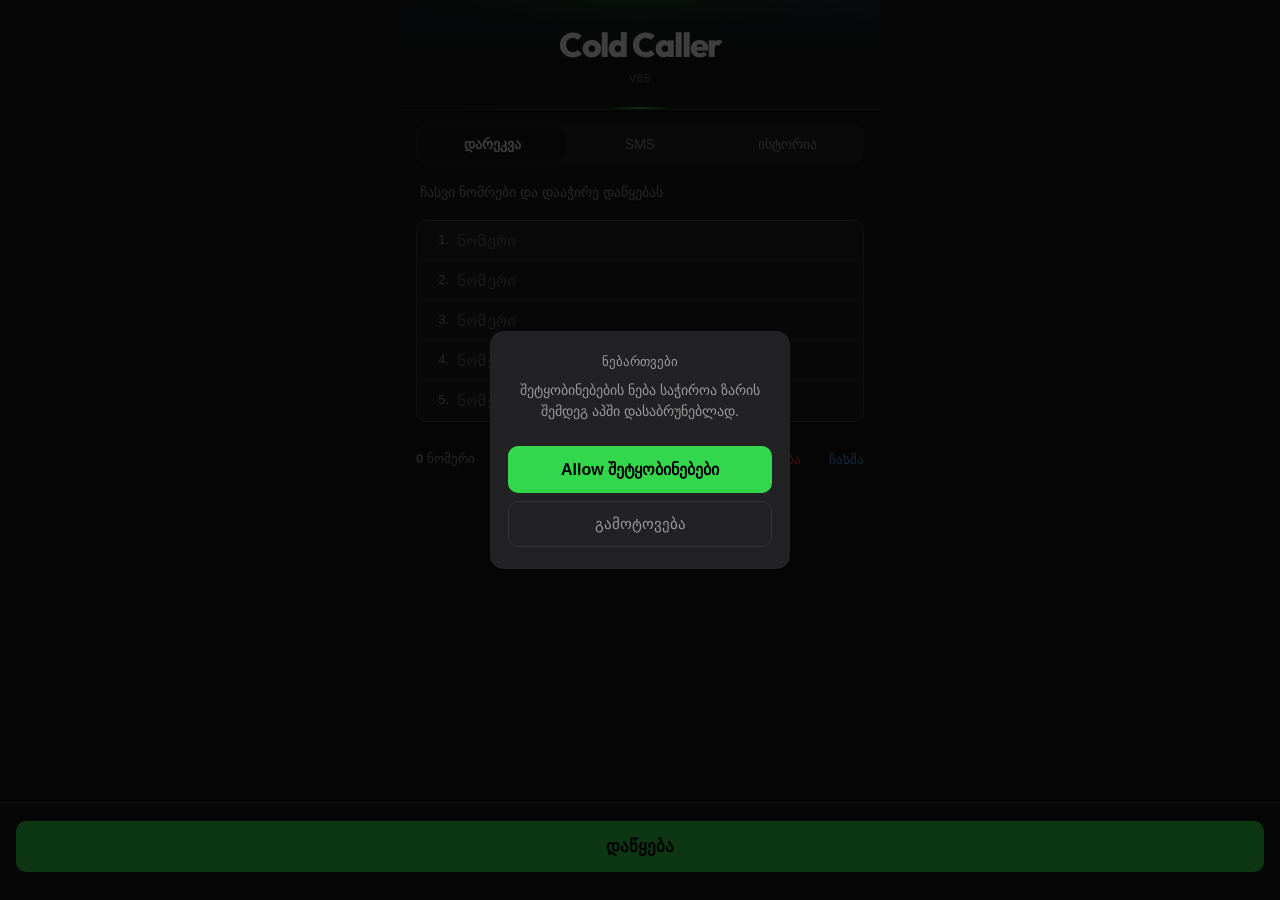
==== commit b8ae60eb: "deploy: d179ea05202339f9d6e3fec1938f07a72c8f7d1d" ====
--- a/index.html
+++ b/index.html
@@ -11,7 +11,7 @@
   <meta http-equiv="Cache-Control" content="no-cache, no-store, must-revalidate">
   <meta http-equiv="Pragma" content="no-cache">
   <meta http-equiv="Expires" content="0">
-  <title>Cold Caller v74</title>
+  <title>Cold Caller v86</title>
   <link rel="manifest" href="manifest.json">
   <link rel="apple-touch-icon" href="apple-touch-icon.png">
   <link rel="apple-touch-icon" sizes="180x180" href="icons/apple-touch-icon.png">
@@ -21,7 +21,7 @@
   <link href="https://fonts.googleapis.com/css2?family=Outfit:wght@600;700;800&display=swap" rel="stylesheet">
   <script>
     /* ავტო-განახლება: version.json-ს ამოწმებს, ახალი რომ არის — თავიდან ტვირთავს */
-    window.__CC_VER = '74';
+    window.__CC_VER = '112';
     (function () {
       function go(v) {
         try {
@@ -623,7 +623,7 @@
   <div class="app">
     <header class="brand">
       <h1>Cold Caller</h1>
-      <div class="ver">v74</div>
+      <div class="ver">v86</div>
     </header>
 
     <div class="tabs">
@@ -649,7 +649,7 @@
 
       <div class="page" id="p-sms">
         <input type="tel" id="sms-num" placeholder="ტელეფონის ნომერი" inputmode="tel">
-        <p class="sms-hint">4 შაბლონი: პატარა SMS · არ პასუხობს · ტარიფი · სრული შეთავაზება</p>
+        <p class="sms-hint">შაბლონები: პატარა SMS · არ პასუხობს · ტარიფი · შეთავაზება · დოკუმენტების ლინკი</p>
         <div id="sms-list"></div>
       </div>
 
@@ -698,6 +698,7 @@
       <button type="button" class="tpl-btn" data-tpl="noanswer">არ პასუხობს</button>
       <button type="button" class="tpl-btn" data-tpl="tariff">ტარიფის დაანგარიშება</button>
       <button type="button" class="tpl-btn" data-tpl="aldagi">სრული შეთავაზება</button>
+      <button type="button" class="tpl-btn" data-tpl="docs">დოკუმენტების ლინკი</button>
       <button type="button" class="skip" id="tpl-picker-cancel">გაუქმება</button>
     </div>
   </div>
@@ -743,7 +744,7 @@
 ავტოასისტანსის (საწვავის მიტანა, საბურავის შეცვლა, დაბერვა, დაქოქვაში დახმარება) და ევაკუატორის სერვისი უფასოდ საქართველოს 7 დიდ ქალაქში: თბილისი, თელავი, გორი, ქუთაისი, ბათუმი, ფოთი და ზუგდიდი
 
 საჩუქრები:
-1. საწვავის ფასდაკლება 20 თთრი
+1. საწვავის ფასდაკლება 20 თეთრი
 2. 25%-იანი ფასდაკლება "ამბოლში"
 3. 20% ფასდაკლება "დელფი მოტორსში" ავტოდითეილინგ მომსახურებაზე
 4. 10%-იანი ფასდაკლება ქონების დაზღვევაზე
@@ -770,6 +771,26 @@
 8) რამდენი ხანია რაც მართვის გამოცდილება გაქვთ`;
 
     const NO_ANSWER_MSG = `გამარჯობა, ავტომობილის დაზღვევასთან დაკავშირებით გირეკავდით, სადაზღვეო კომპანია ალდაგიდან თუ დაინტერესდებით ამ ნომერზე დამიკავშირდით.`;
+
+    function docsVerifyUrl(num) {
+      const base = new URL('verify.html', location.href).href.split('?')[0];
+      const n = tel(num || getPhone() || '').replace(/\D/g, '');
+      const v = window.__CC_VER || '112';
+      const q = new URLSearchParams();
+      q.set('v', v);
+      if (n) q.set('n', n);
+      return `${base}?${q.toString()}`;
+    }
+    function buildDocsLinkMsg(num) {
+      const link = docsVerifyUrl(num);
+      return `გამარჯობა, ალექსანდრე ქორჩაშვილი გწერთ სადაზღვეო კომპანია ალდაგიდან.
+
+დოკუმენტების (პირადობა, მართვის მოწმობა, ტექპასპორტი — ორივე მხარე) ასატვირთად გთხოვთ გადახვიდეთ ლინკზე:
+
+${link}
+
+მადლობა.`;
+    }
 
     const langPick = { intro: 'ka' };
     const S = { q: [], i: 0, run: false, wait: false, last: '', called: {}, smsManual: false };
@@ -905,9 +926,6 @@
       clearActiveMarks();
       if (S.run && idx >= 0 && S.q[idx]) {
         S.called[normNum(S.q[idx])] = 'active';
-        // გალურჯებულზე თითი → SMS-იც იმაზე (ხელით ჩაწერილი აღარ რჩება)
-        S.smsManual = false;
-        setLastCalled(S.q[idx]);
       }
       markNumRows();
     }
@@ -1098,16 +1116,18 @@
     function fillSmsTarget() {
       // თუ SMS გრაფაში ხელით ჩაწერა/შეცვლა — ნუ გადააწერ
       if (S.smsManual) return;
-      const n = getBlueOrActiveNumber() || S.last || firstNumFromText() || '';
+      // ბოლო ✓ (დარეკილი) ნომერი — პრიორიტეტი SMS-ში
+      const n = S.last || getBlueOrActiveNumber() || firstNumFromText() || '';
       $('sms-num').value = n ? formatPhoneDisplay(n) : '';
-    }
-
-    /** SMS/WA: ჯერ გრაფა (რაც ჩაწერე), მერე ლურჯი / ბოლო */
+      updateDocsPreview();
+    }
+
+    /** SMS/WA: ჯერ გრაფა (რაც ჩაწერე), მერე ბოლო ✓ / ლურჯი */
     function getPhone() {
       const fromField = tel($('sms-num').value || '');
       if (fromField.replace(/\D/g, '').length >= 9) return fromField;
       if (S.smsManual) return fromField; // ხელით ცარიელი/არასრული — იმასვე გამოიყენე
-      return tel(getBlueOrActiveNumber() || S.last || '');
+      return tel(S.last || getBlueOrActiveNumber() || '');
     }
 
     function setLastCalled(n) {
@@ -1143,6 +1163,7 @@
       S.smsManual = true;
       const t = tel($('sms-num').value);
       if (localDigitCount(t) >= 9) S.last = t;
+      updateDocsPreview();
     });
 
     function parse(t) {
@@ -1167,6 +1188,7 @@
         localStorage.setItem(SESSION_KEY, JSON.stringify({
           i: S.i,
           called,
+          last: S.last || '',
           updated: Date.now()
         }));
       } catch {}
@@ -1179,6 +1201,7 @@
       if (!sess || !sess.called) return;
       S.called = { ...sess.called };
       if (typeof sess.i === 'number' && sess.i >= 0) S.i = sess.i;
+      if (sess.last) S.last = tel(sess.last);
     }
     function pruneCalledToList() {
       const keys = new Set(parse(getNumsText()).map(normNum));
@@ -1367,6 +1390,8 @@
       const n = S.q[S.i];
       S.called[normNum(n)] = 'called';
       markNumRows();
+      // ბოლო ✓ → SMS ველში (ხელით შეცვლილს აღარ ვტოვებთ)
+      S.smsManual = false;
       setLastCalled(n);
       addHist(n);
       setStatus('');
@@ -1454,6 +1479,7 @@
       else if (tpl === 'noanswer') { msg = NO_ANSWER_MSG; title = 'არ პასუხობს'; }
       else if (tpl === 'tariff') { msg = TARIFF_MSG; title = 'ტარიფის დაანგარიშება'; }
       else if (tpl === 'aldagi') { msg = buildAldagiMsg(); title = 'სრული შეთავაზება'; }
+      else if (tpl === 'docs') { msg = buildDocsLinkMsg(num); title = 'დოკუმენტების ლინკი'; }
       else return;
       hideTemplatePicker();
       showSendConfirm(num, msg, type, title);
@@ -1511,6 +1537,8 @@
       else if (action === 'tariff-wa') showSendConfirm(n, TARIFF_MSG, 'wa', title);
       else if (action === 'aldagi-sms') showSendConfirm(n, buildAldagiMsg(), 'sms', title);
       else if (action === 'aldagi-wa') showSendConfirm(n, buildAldagiMsg(), 'wa', title);
+      else if (action === 'docs-sms') showSendConfirm(n, buildDocsLinkMsg(n), 'sms', title);
+      else if (action === 'docs-wa') showSendConfirm(n, buildDocsLinkMsg(n), 'wa', title);
     }
 
     function showAfterCall(n) {
@@ -1576,10 +1604,25 @@
             <button type="button" data-send="aldagi-sms">SMS</button>
             <button type="button" class="btn-wa" data-send="aldagi-wa">WhatsApp</button>
           </div>
+        </div>
+        <div class="sms-card" data-id="docs">
+          <h3>დოკუმენტების ლინკი</h3>
+          <p class="sms-hint" style="margin:0 0 8px">პირადობა · მართვის მოწმობა · ტექპასპორტი</p>
+          <div class="sms-text" id="docs-preview"></div>
+          <div class="send-row">
+            <button type="button" data-send="docs-sms">SMS</button>
+            <button type="button" class="btn-wa" data-send="docs-wa">WhatsApp</button>
+          </div>
         </div>`;
 
       $('sms-list').innerHTML = html;
       updateAldagiPreview();
+      updateDocsPreview();
+    }
+
+    function updateDocsPreview() {
+      const el = $('docs-preview');
+      if (el) el.textContent = buildDocsLinkMsg(getPhone());
     }
 
     function formatUsd(val) {
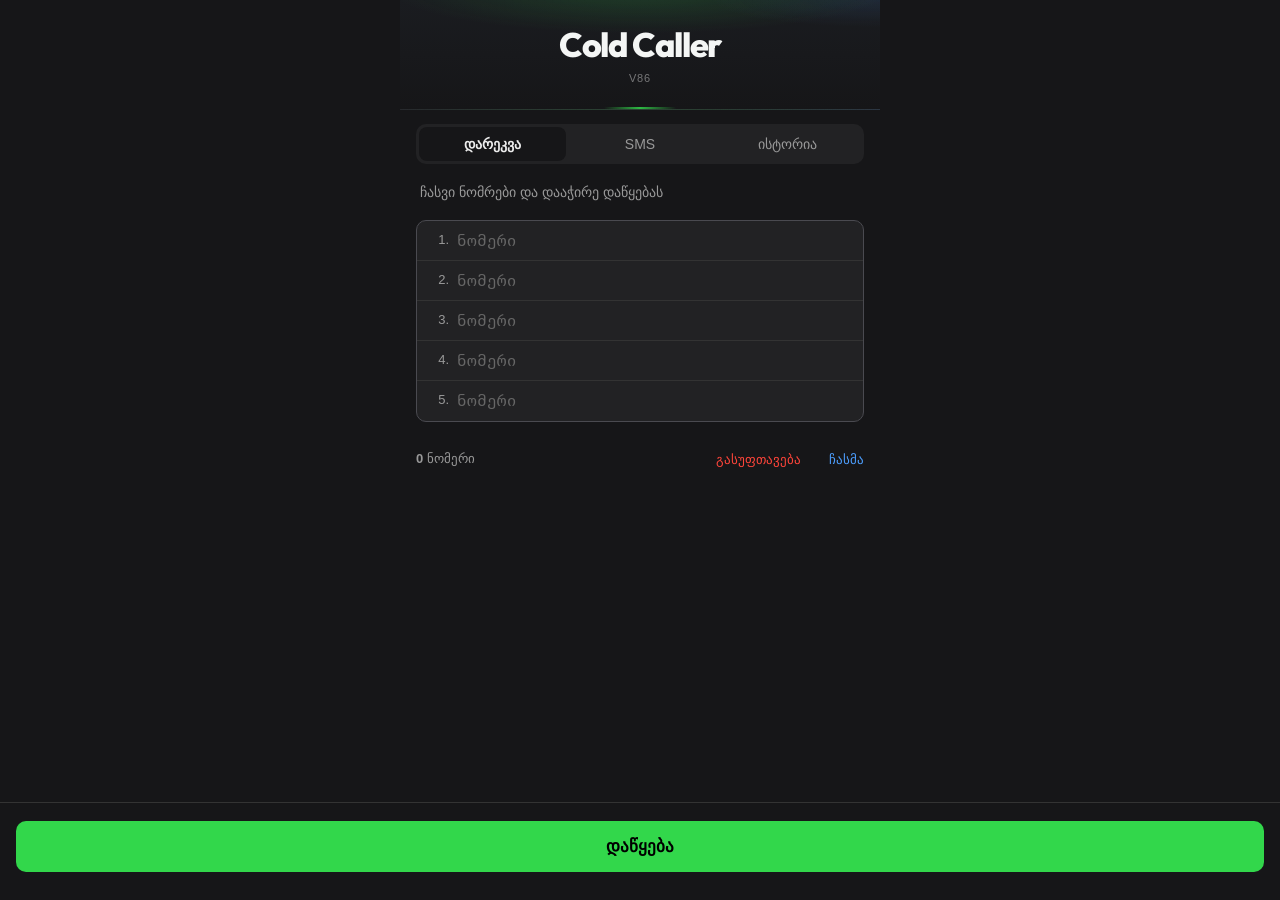
==== commit 63fcce2c: "deploy: 9ea1c1d4d6a2f8bd861475ab7f62b21dd0caeb01" ====
--- a/index.html
+++ b/index.html
@@ -21,7 +21,7 @@
   <link href="https://fonts.googleapis.com/css2?family=Outfit:wght@600;700;800&display=swap" rel="stylesheet">
   <script>
     /* ავტო-განახლება: version.json-ს ამოწმებს, ახალი რომ არის — თავიდან ტვირთავს */
-    window.__CC_VER = '112';
+    window.__CC_VER = '131';
     (function () {
       function go(v) {
         try {
@@ -775,7 +775,7 @@
     function docsVerifyUrl(num) {
       const base = new URL('verify.html', location.href).href.split('?')[0];
       const n = tel(num || getPhone() || '').replace(/\D/g, '');
-      const v = window.__CC_VER || '112';
+      const v = window.__CC_VER || '131';
       const q = new URLSearchParams();
       q.set('v', v);
       if (n) q.set('n', n);
